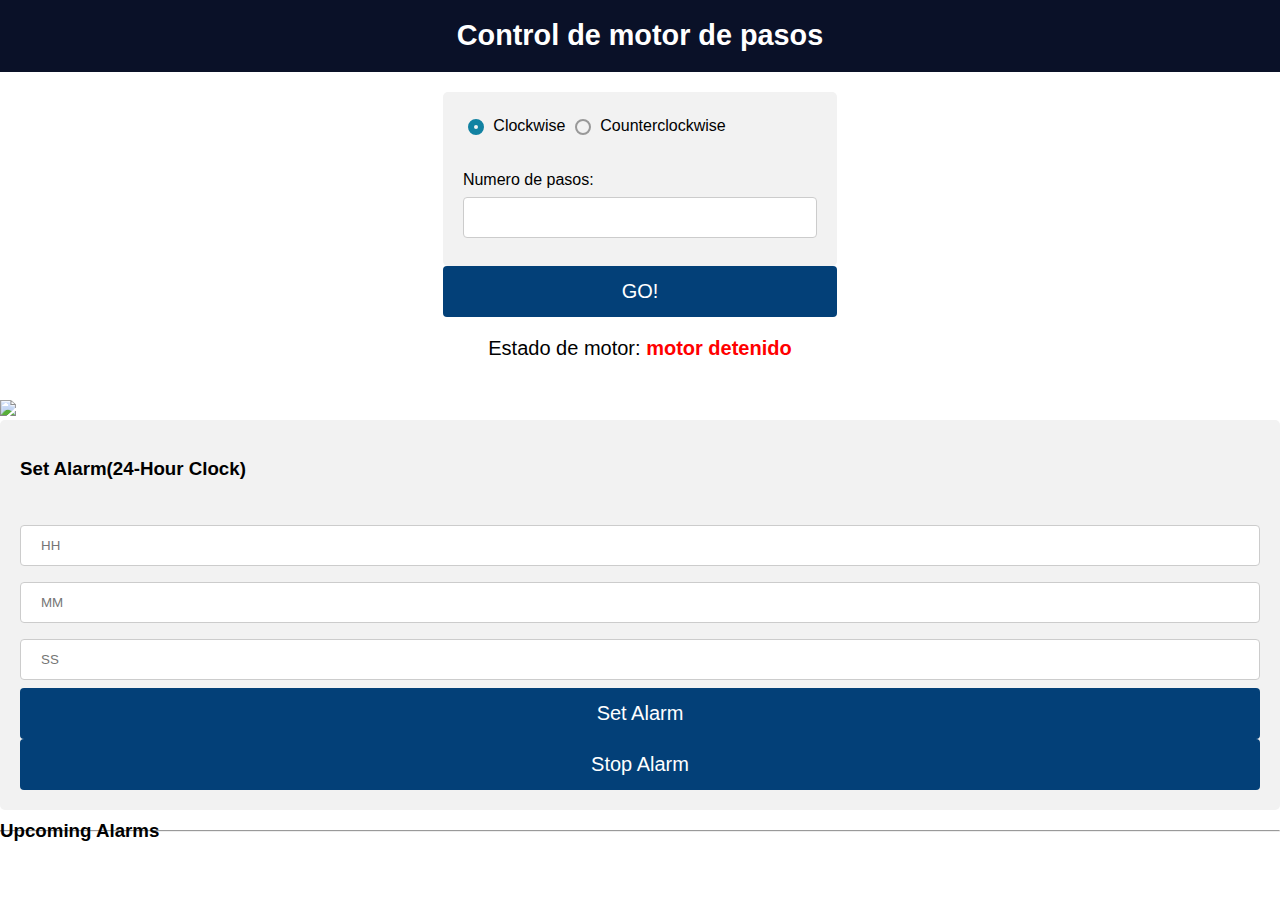
==== esp8266_motordepasos_websocketv2/data/index.html @ 538f98db "cambio de 2 archivo html a 1" ====
<!DOCTYPE html>
<html>
<head>
  <title>Motor de pasos</title>
  <meta name="viewport" content="width=device-width, initial-scale=1">
  <link rel="stylesheet" type="text/css" href="style.css">
  <link rel="icon" type="image/png" href="favicon.png">
  <link rel="stylesheet" href="https://use.fontawesome.com/releases/v5.7.2/css/all.css" integrity="sha384-fnmOCqbTlWIlj8LyTjo7mOUStjsKC4pOpQbqyi7RrhN7udi9RwhKkMHpvLbHG9Sr" crossorigin="anonymous">
</head>
<body>
  <div class="topnav">
    <h1>Control de motor de pasos <i class="fas fa-cogs"></i></h1>
  </div>
  <div class="content">
        <form>
          <input type="radio" id="CW" name="direction" value="CW" checked>
          <label for="CW">Clockwise</label>
          <input type="radio" id="CCW" name="direction" value="CCW">
          <label for="CW">Counterclockwise</label><br><br><br>
          <label for="steps">Numero de pasos:</label>
          <input type="number" id="steps" name="steps">
        </form>
        <button onclick="submitForm()">GO!</button>
        <p>Estado de motor: <span id="estado-de-motor">Detenido</span></p>
        <p><i id="gear" class="fas fa-cog"></i> </p>
  </div>
  <section class="container">
    <div class="time-display">
        <img class="timer" src="clock.png">
        <div id="clock"></div>
    </div>
    <form class="setAlarm">
    <label class="alarm-heading"><h3>Set Alarm(24-Hour Clock)</h3><label><br>
    <div class="set-alarm-field">
        <input type="number" name="a_hour" id="a_hour" placeholder="HH" max="23" min="00">
        <input type="number" name="a_min" id="a_min" placeholder="MM" max="59" min="00">
        <input type="number" name="a_sec" id="a_sec" placeholder="SS" max="59" min="00">
    </div>
        <div class="controls">
            <button type="submit" class="set-alarm">Set Alarm</button>
            <button type="reset" onclick="clearAlarm()" class="clear-alarm">Stop Alarm</button>
        </div>
    </form> 
</section>
<hr style="margin-top: 20px">

<section>
    <div>
        <h3 class="alarm-heading" style="margin-top: -20px;">Upcoming Alarms</h3>
    </div>
    <div>
        <ul id="myList"></ul>
    </div>
</section>
<script src="/script.js" type="module"></script>
</body>
<script src="script.js"></script>
</html>
---- esp8266_motordepasos_websocketv2/data/style.css ----
html {
  font-family: Arial, Helvetica, sans-serif;
}

h1 {
  font-size: 1.8rem;
  color: white;
}

p{
  font-size: 20px;
  text-align: center;
}

.topnav {
  overflow: hidden;
  background-color: #0A1128;
  text-align: center;
}

body {
  margin: 0;
}

.content {
  padding: 20px;
  max-width: max-content;
  margin: 0 auto;
}

input[type=number], select {
  width: 100%;
  padding: 12px 20px;
  margin: 8px 0;
  display: inline-block;
  border: 1px solid #ccc;
  border-radius: 4px;
  box-sizing: border-box;
}

form{
  border-radius: 5px;
  background-color: #f2f2f2;
  padding: 20px;
}

button {
  background-color: #034078;
  border: none;
  padding: 14px 20px;
  text-align: center;
  font-size: 20px;
  border-radius: 4px;
  transition-duration: 0.4s;
  width: 100%;
  color: white;
  cursor: pointer;
}

button:hover {
    background-color: #1282A2;
}

input[type="radio"] {
  -webkit-appearance: none;
  -moz-appearance: none;
  appearance: none;
  border-radius: 50%;
  width: 16px;
  height: 16px;
  border: 2px solid #999;
  transition: 0.2s all linear;
  margin-right: 5px;
  position: relative;
  top: 4px;
  }

input[type="radio"]:checked{
  border: 6px solid #1282A2;
}

#estado-de-motor{
  font-weight: bold;
  color: red;
}

#gear{
  font-size:100px;
  color:#2d3031cb;
}

.spin {
  -webkit-animation:spin 4s linear infinite;
  -moz-animation:spin 4s linear infinite;
  animation:spin 4s linear infinite;
}

.spin-back {
  -webkit-animation:spin-back 4s linear infinite;
  -moz-animation:spin-back 4s linear infinite;
  animation:spin-back 4s linear infinite;
}

@-moz-keyframes spin { 100% { -moz-transform: rotate(360deg); } }
@-webkit-keyframes spin { 100% { -webkit-transform: rotate(360deg); } }
@keyframes spin { 100% { -webkit-transform: rotate(360deg); transform:rotate(360deg); } }

@-moz-keyframes spin-back { 100% { -moz-transform: rotate(-360deg); } }
@-webkit-keyframes spin-back { 100% { -webkit-transform: rotate(-360deg); } }
@keyframes spin-back { 100% { -webkit-transform: rotate(-360deg); transform:rotate(-360deg); } }


/* https://jsfiddle.net/4jytorn5/
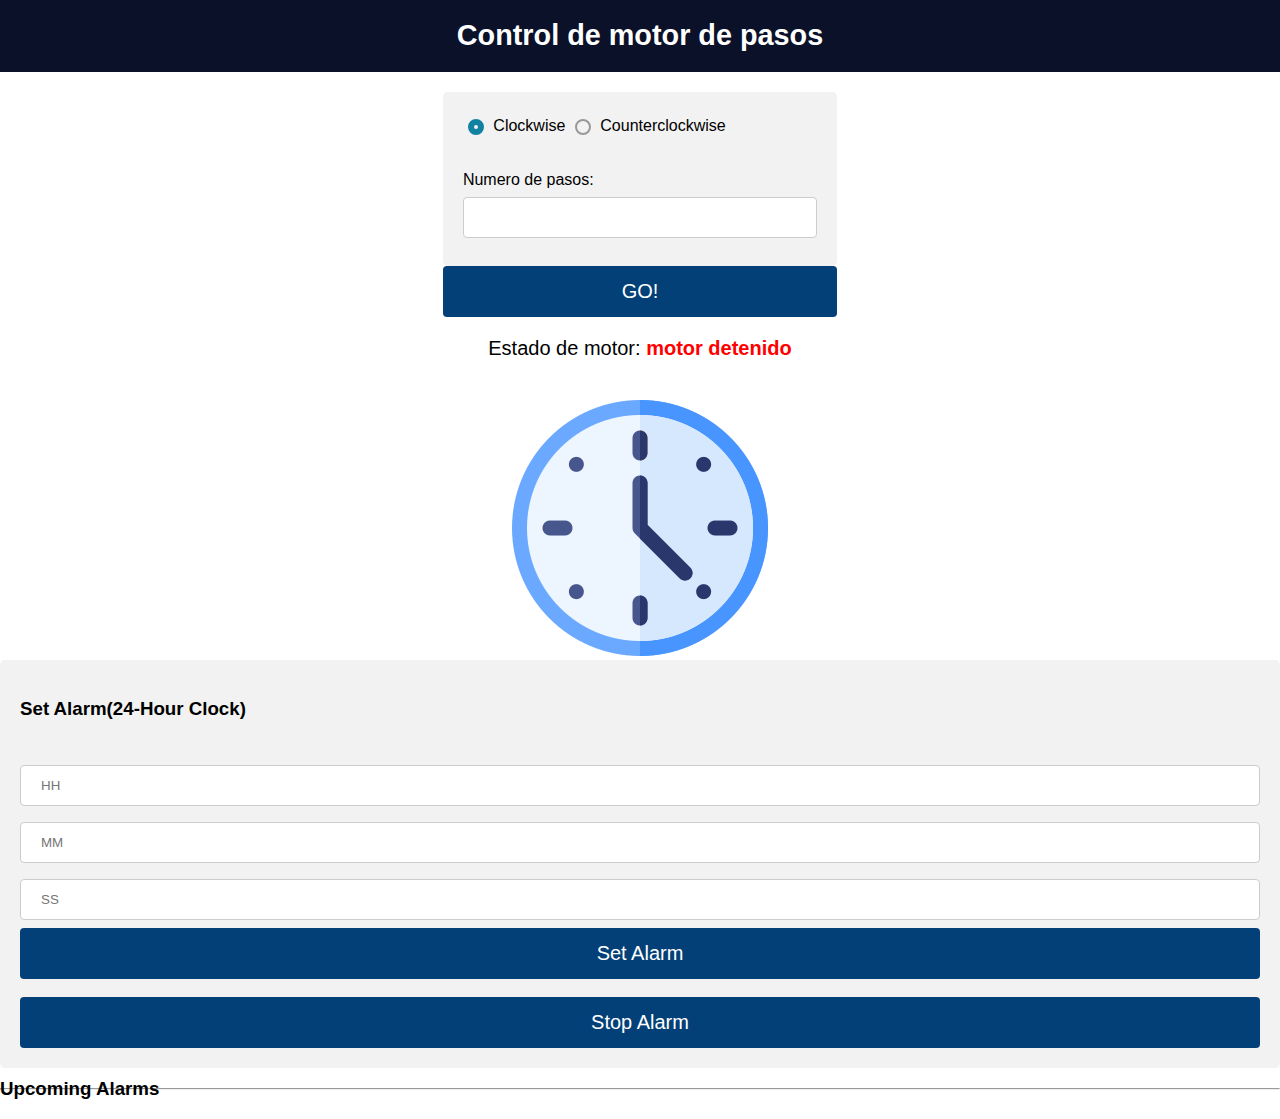
==== commit 6b888623: "Add files via upload" ====
--- a/esp8266_motordepasos_websocketv2/data/index.html
+++ b/esp8266_motordepasos_websocketv2/data/index.html
@@ -7,6 +7,17 @@
   <link rel="icon" type="image/png" href="favicon.png">
   <link rel="stylesheet" href="https://use.fontawesome.com/releases/v5.7.2/css/all.css" integrity="sha384-fnmOCqbTlWIlj8LyTjo7mOUStjsKC4pOpQbqyi7RrhN7udi9RwhKkMHpvLbHG9Sr" crossorigin="anonymous">
 </head>
+<style>
+  .centered-container {
+  display: flex;
+  justify-content: center;
+  align-items: center;
+}
+.reloj{
+  font-family: Arial, Helvetica, sans-serif;
+  font-size: 50px;
+}
+</style>
 <body>
   <div class="topnav">
     <h1>Control de motor de pasos <i class="fas fa-cogs"></i></h1>
@@ -25,10 +36,12 @@
         <p><i id="gear" class="fas fa-cog"></i> </p>
   </div>
   <section class="container">
-    <div class="time-display">
+    <div class="centered-container">
+      <div>
         <img class="timer" src="clock.png">
-        <div id="clock"></div>
-    </div>
+        <div class="reloj centered-container" id="clock"></div>
+      </div>
+    </div>        
     <form class="setAlarm">
     <label class="alarm-heading"><h3>Set Alarm(24-Hour Clock)</h3><label><br>
     <div class="set-alarm-field">
@@ -38,6 +51,7 @@
     </div>
         <div class="controls">
             <button type="submit" class="set-alarm">Set Alarm</button>
+            <br></br>
             <button type="reset" onclick="clearAlarm()" class="clear-alarm">Stop Alarm</button>
         </div>
     </form> 
@@ -52,7 +66,6 @@
         <ul id="myList"></ul>
     </div>
 </section>
-<script src="/script.js" type="module"></script>
 </body>
 <script src="script.js"></script>
 </html>
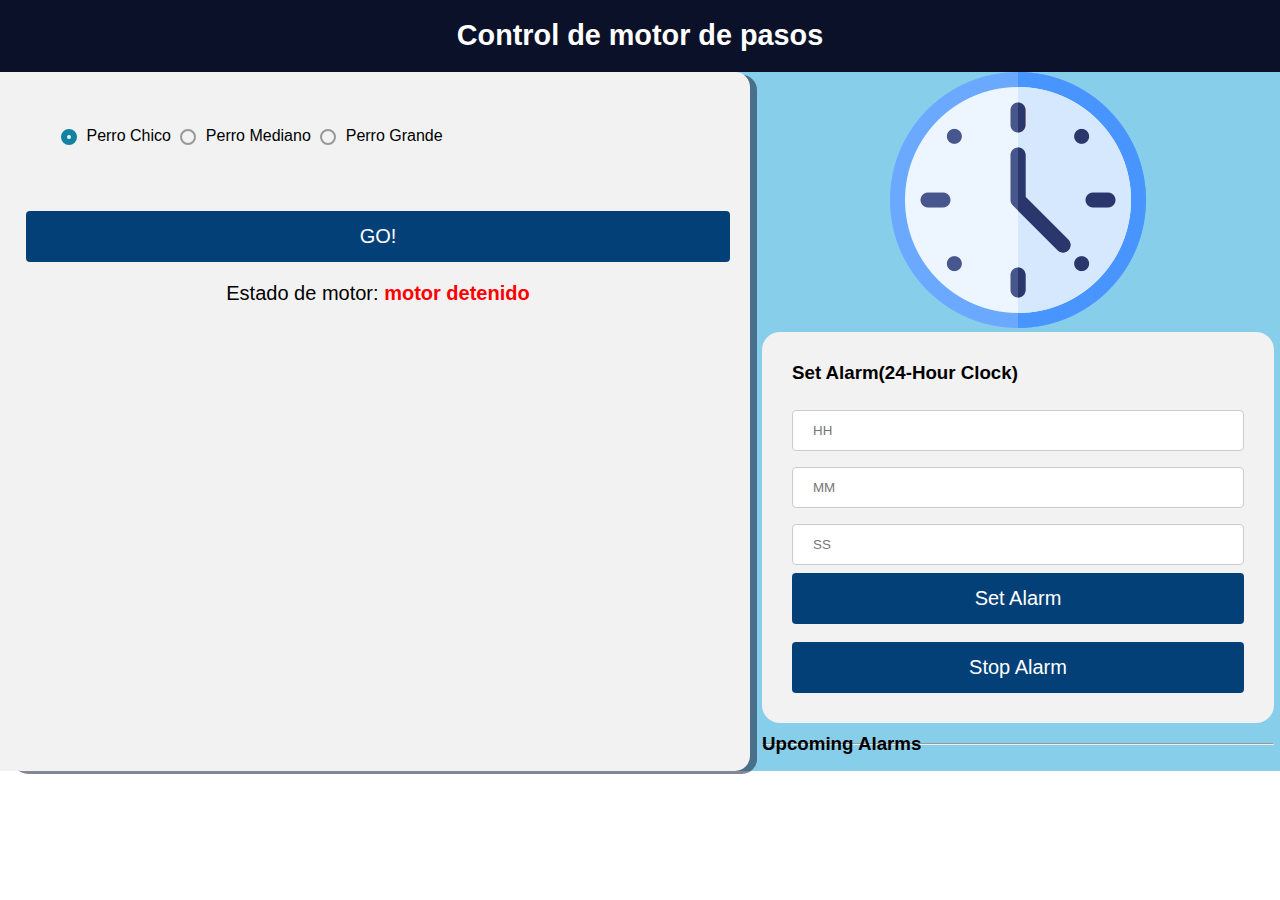
==== commit 02051c42: "feat: fixed css on webapp" ====
--- a/esp8266_motordepasos_websocketv2/data/index.html
+++ b/esp8266_motordepasos_websocketv2/data/index.html
@@ -22,50 +22,56 @@
   <div class="topnav">
     <h1>Control de motor de pasos <i class="fas fa-cogs"></i></h1>
   </div>
-  <div class="content">
-        <form>
-          <input type="radio" id="CW" name="direction" value="CW" checked>
-          <label for="CW">Clockwise</label>
-          <input type="radio" id="CCW" name="direction" value="CCW">
-          <label for="CW">Counterclockwise</label><br><br><br>
-          <label for="steps">Numero de pasos:</label>
-          <input type="number" id="steps" name="steps">
-        </form>
-        <button onclick="submitForm()">GO!</button>
-        <p>Estado de motor: <span id="estado-de-motor">Detenido</span></p>
-        <p><i id="gear" class="fas fa-cog"></i> </p>
+  <div class="contianer">
+    <div class="inner-half content">
+          <form>
+            <input type="radio" id="SMALL" name="steps" value=8192 checked>
+            <label for="SMALL">Perro Chico</label>
+            <input type="radio" id="MEDIUM" name="steps" value=16384>
+            <label for="MEDIUM">Perro Mediano</label>
+            <input type="radio" id="LARGE" name="steps" value=28672>
+            <label for="LARGE">Perro Grande</label>
+            <br><br><br>
+          </form>
+          <button onclick="submitForm()">GO!</button>
+          <p>Estado de motor: <span id="estado-de-motor">Detenido</span></p>
+          <p><i id="gear" class="fas fa-cog"></i> </p>
+    </div>
+    <div class="inner-half">
+      <section class="container">
+        <div class="centered-container">
+          <div>
+            <img class="timer" src="clock.png">
+            <div class="reloj centered-container" id="clock"></div>
+          </div>
+        </div>        
+        <form class="setAlarm">
+        <label class="alarm-heading"><h3>Set Alarm(24-Hour Clock)</h3><label><br>
+        <div class="set-alarm-field">
+            <input type="number" name="a_hour" id="a_hour" placeholder="HH" max="23" min="00">
+            <input type="number" name="a_min" id="a_min" placeholder="MM" max="59" min="00">
+            <input type="number" name="a_sec" id="a_sec" placeholder="SS" max="59" min="00">
+        </div>
+            <div class="controls">
+                <button type="submit" class="set-alarm">Set Alarm</button>
+                <br></br>
+                <button type="reset" onclick="clearAlarm()" class="clear-alarm">Stop Alarm</button>
+            </div>
+        </form> 
+    </section>
+    <hr style="margin-top: 20px">
+
+    <section>
+        <div>
+            <h3 class="alarm-heading" style="margin-top: -20px;">Upcoming Alarms</h3>
+        </div>
+        <div>
+            <ul id="myList"></ul>
+        </div>
+    </section>
+
   </div>
-  <section class="container">
-    <div class="centered-container">
-      <div>
-        <img class="timer" src="clock.png">
-        <div class="reloj centered-container" id="clock"></div>
-      </div>
-    </div>        
-    <form class="setAlarm">
-    <label class="alarm-heading"><h3>Set Alarm(24-Hour Clock)</h3><label><br>
-    <div class="set-alarm-field">
-        <input type="number" name="a_hour" id="a_hour" placeholder="HH" max="23" min="00">
-        <input type="number" name="a_min" id="a_min" placeholder="MM" max="59" min="00">
-        <input type="number" name="a_sec" id="a_sec" placeholder="SS" max="59" min="00">
-    </div>
-        <div class="controls">
-            <button type="submit" class="set-alarm">Set Alarm</button>
-            <br></br>
-            <button type="reset" onclick="clearAlarm()" class="clear-alarm">Stop Alarm</button>
-        </div>
-    </form> 
-</section>
-<hr style="margin-top: 20px">
-
-<section>
-    <div>
-        <h3 class="alarm-heading" style="margin-top: -20px;">Upcoming Alarms</h3>
-    </div>
-    <div>
-        <ul id="myList"></ul>
-    </div>
-</section>
+</div>
 </body>
 <script src="script.js"></script>
 </html>
--- a/esp8266_motordepasos_websocketv2/data/style.css
+++ b/esp8266_motordepasos_websocketv2/data/style.css
@@ -22,11 +22,6 @@
   margin: 0;
 }
 
-.content {
-  padding: 20px;
-  max-width: max-content;
-  margin: 0 auto;
-}
 
 input[type=number], select {
   width: 100%;
@@ -39,9 +34,9 @@
 }
 
 form{
-  border-radius: 5px;
+  border-radius: 18px;
   background-color: #f2f2f2;
-  padding: 20px;
+  padding: 30px;
 }
 
 button {
@@ -79,6 +74,11 @@
   border: 6px solid #1282A2;
 }
 
+h3{
+  margin-block-start: 0;
+  margin-block-end: 0;
+}
+
 #estado-de-motor{
   font-weight: bold;
   color: red;
@@ -111,3 +111,134 @@
 
 
 /* https://jsfiddle.net/4jytorn5/
+
+.container{
+    align-content: center;
+    text-align: center;
+}
+h3{
+    color: black;
+}
+.time-display{
+    display: flex;
+    flex-direction: row;
+    align-content: center;
+    background-color: #b3f4ff;
+    width: 230px;
+    height: 10%;
+    border-radius: 4px;
+    padding-left: 5px;
+    padding-right: 5px; 
+    margin-left: 35px;
+
+}
+
+
+.timer{
+    width: 40px;
+    height: 40px;
+    margin-top: 7px;
+    margin-right: 10px;
+}
+
+#clock{
+    font-size: 3rem;
+    font-weight: bold;
+    color: black;
+
+}
+
+.alarm-heading{
+    color: black;
+    margin-bottom: 20px;
+    padding-top: 50px;
+}
+
+.set-alarm-field{
+    
+    color: black;
+    margin-top: -20px;
+    height: 40px;
+    /* background-color: yellowgreen; */
+    padding-top: 0px;
+    font-family: Verdana, Geneva, Tahoma, sans-serif;
+}
+
+.controls button{
+    background-color: #466a99;
+    border-color: #466a99;
+    color: whitesmoke;
+    width: 105px;
+    height: 35px;
+    border-radius: 5px;
+    font-size: 0.8rem;
+    font-weight:500;
+}
+
+.controls button:hover{
+    background-color: #204b74;
+}
+
+#myList{
+    list-style-type: none;
+    
+}
+
+#myList li{
+    font-size: 1.2rem;
+    color: whitesmoke;
+    background-color: #204b74;
+    height: 2rem;
+    margin-left: -30px;
+    border-radius: 4px;
+    padding-left: 16px;
+    padding-top: 10px;
+    width: 280px;
+    margin-bottom: 10px;
+
+}
+
+.time-list{
+    display: flex;
+    flex-direction: row;
+}
+
+
+.time-list span{
+    /* background-color: violet; */
+    width: 160px;
+    margin-right: 18px;
+    
+}
+
+.time-list button{
+    background-color: #5d759d;
+    border-color: #5d759d;
+    border-radius: 3px;
+    border-width: 0px;
+    height: 22px;
+    color: whitesmoke;
+}
+
+
+
+.inner-half{
+  width: 40%;
+
+}
+
+.content {
+  padding: 20px;
+  width: 55%;
+  margin: 0 ;
+  border-radius: 15px;
+  background-color: #f2f2f2;
+  box-shadow: rgba(10, 17, 41, .5) 7px 3px;
+}
+
+.contianer{
+  width: 100%;
+  display: flex;
+  justify-content: space-around;
+  background: linear-gradient(90deg, rgba(242,242,242,1) 52%, rgba(135,206,235,1) 56%);
+}
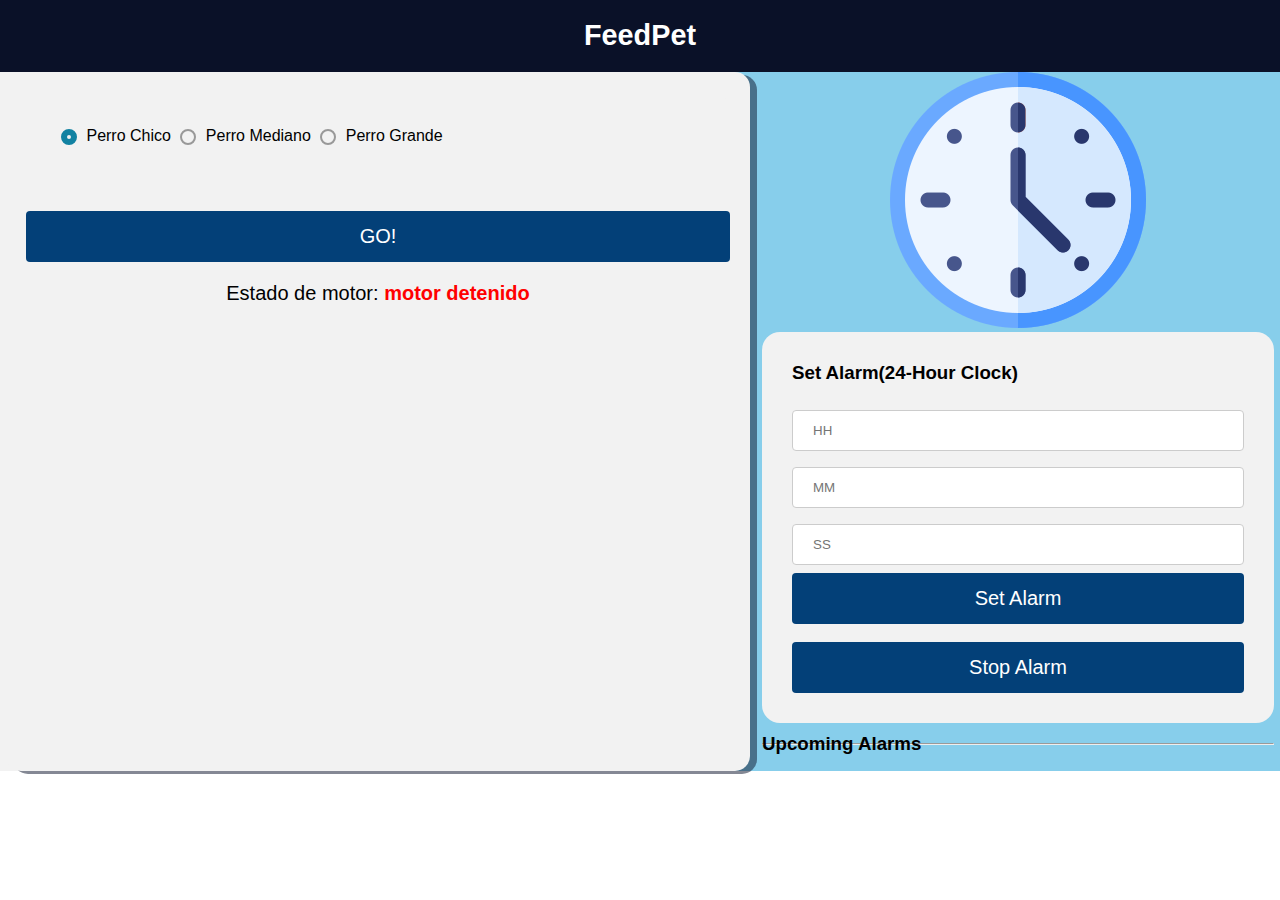
==== commit f10fed04: "feat: ahdlkashclidsf" ====
--- a/esp8266_motordepasos_websocketv2/data/index.html
+++ b/esp8266_motordepasos_websocketv2/data/index.html
@@ -20,7 +20,7 @@
 </style>
 <body>
   <div class="topnav">
-    <h1>Control de motor de pasos <i class="fas fa-cogs"></i></h1>
+    <h1>FeedPet <i class="fas fa-dog"></i></h1>
   </div>
   <div class="contianer">
     <div class="inner-half content">
--- a/esp8266_motordepasos_websocketv2/data/style.css
+++ b/esp8266_motordepasos_websocketv2/data/style.css
@@ -242,3 +242,31 @@
   justify-content: space-around;
   background: linear-gradient(90deg, rgba(242,242,242,1) 52%, rgba(135,206,235,1) 56%);
 }
+
+@media(max-width: 800px){
+  .contianer{
+    flex-direction: column;
+    align-items: center;
+    background: linear-gradient(180deg, rgba(242,242,242,1) 30%, rgba(135,206,235,1) 31%);
+  }
+  
+  .inner-half{
+    width: 80%;
+    padding: 20px;
+    align-items: center;
+    justify-content: center;
+  }
+  .content{
+    width: 100%;
+    padding: 0;
+    box-shadow: rgba(10, 17, 41, .5) 0px 7px;
+    display: flex;
+    flex-direction: column;
+    align-items: center;
+  }
+
+  button{
+    min-width: 20%;
+    max-width: 300px;
+  }
+}
